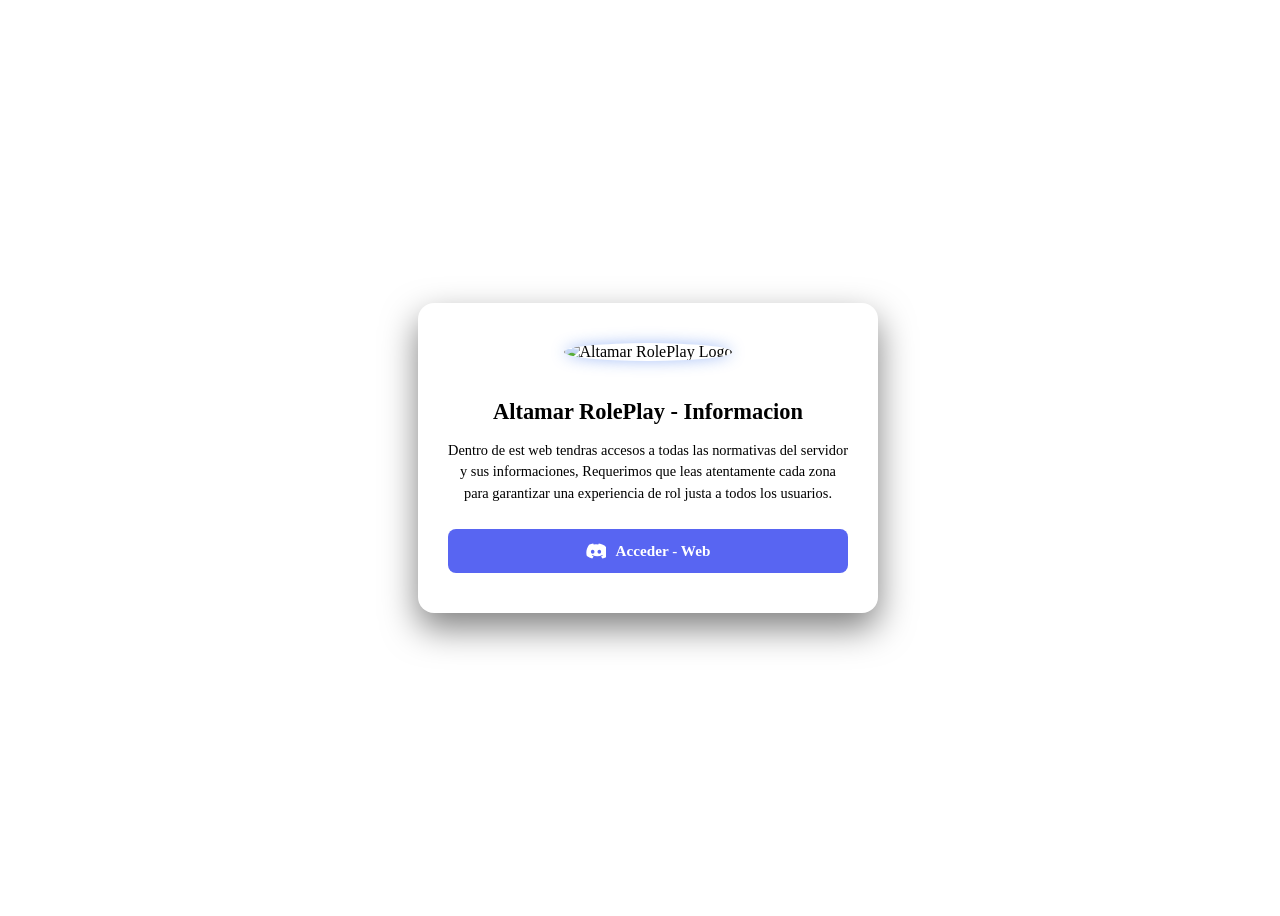
==== index.html @ 5fe55b36 "Add files via upload" ====
<!DOCTYPE html>
<html lang="es">
<head>
    <meta charset="UTF-8">
    <meta name="viewport" content="width=device-width, initial-scale=1.0">
    <title>Altamar RolePlay Community</title>
    <link rel="stylesheet" href="../css/style.css">
    <style>
        .login-wrapper {
            display: flex;
            justify-content: center;
            align-items: center;
            height: 100vh;
            width: 100vw;
            background-color: var(--bg-main);
        }

        .login-card {
            width: 100%;
            max-width: 400px;
            background-color: var(--bg-card);
            border: 1px solid var(--border-color);
            padding: 40px 30px;
            border-radius: 16px;
            text-align: center;
            box-shadow: 0 15px 35px rgba(0, 0, 0, 0.5);
        }

        .server-logo {
            width: 90px;
            height: 90px;
            border-radius: 50%;
            object-fit: cover;
            margin-bottom: 20px;
            border: 2px solid var(--accent);
            box-shadow: 0 0 15px rgba(37, 99, 235, 0.4);
        }

        .login-card h2 {
            font-size: 1.4rem;
            margin-bottom: 10px;
            border: none;
            padding: 0;
        }

        .login-hint {
            color: var(--text-muted);
            font-size: 0.9rem;
            line-height: 1.5;
            margin-bottom: 25px;
        }

        .btn-discord {
            display: flex;
            align-items: center;
            justify-content: center;
            gap: 10px;
            background-color: #5865F2;
            color: white;
            padding: 12px;
            border-radius: 8px;
            text-decoration: none;
            font-weight: bold;
            font-size: 0.95rem;
            transition: background-color 0.2s, transform 0.1s;
        }

        .btn-discord:hover {
            background-color: #4752C4;
        }

        .btn-discord svg {
            width: 20px;
            height: 20px;
            fill: white;
        }
    </style>
</head>
<body>

    <div class="login-wrapper">
        <div class="login-card">
            <!-- Logo oficial de Altamar RolePlay -->
            <img src="https://cdn.discordapp.com/icons/1138972937727250472/ec8e4bc0cabd5a44d026473ccad75d79.png?size=2048" alt="Altamar RolePlay Logo" class="server-logo">
            
            <h2>Altamar RolePlay - Informacion</h2>
            
            <p class="login-hint">
                Dentro de est web tendras accesos a todas las normativas del servidor y sus informaciones, Requerimos que leas atentamente cada zona para garantizar una experiencia de rol justa a todos los usuarios. 
            </p>

            <!-- Botón de Continuar con Discord (Redirige a normativa.html) -->
            <a href="normativa.html" class="btn-discord">
                <svg viewBox="0 0 127.14 96.36">
                    <path d="M107.7,8.07A105.15,105.15,0,0,0,81.47,0a72.06,72.06,0,0,0-3.36,6.83A97.68,97.68,0,0,0,49,6.83,72.37,72.37,0,0,0,45.64,0,105.89,105.89,0,0,0,19.39,8.09C2.79,32.65-1.71,56.6,5.4,80.21h0A105.73,105.73,0,0,0,39.79,96.27,77.77,77.77,0,0,0,48.1,81.3a68.63,68.63,0,0,1-10.85-5.18c.91-.66,1.8-1.34,2.66-2a75.57,75.57,0,0,0,64.32,0c.87.71,1.76,1.39,2.69,2a68.68,68.68,0,0,1-10.87,5.19,77,77,0,0,0,8.31,14.95,105.25,105.25,0,0,0,34.41-16.06c8.11-26.23-3.05-50.08-19.14-66.1ZM42.45,65.69C36.18,65.69,31,60,31,53s5.18-12.72,11.45-12.72S53.9,46,53.88,53,48.72,65.69,42.45,65.69Zm42.24,0C78.41,65.69,73.25,60,73.25,53s5.18-12.72,11.45-12.72S96.14,46,96.11,53,90.94,65.69,84.69,65.69Z"/>
                </svg>
                Acceder - Web       </a>
        </div>
    </div>

</body>
</html>
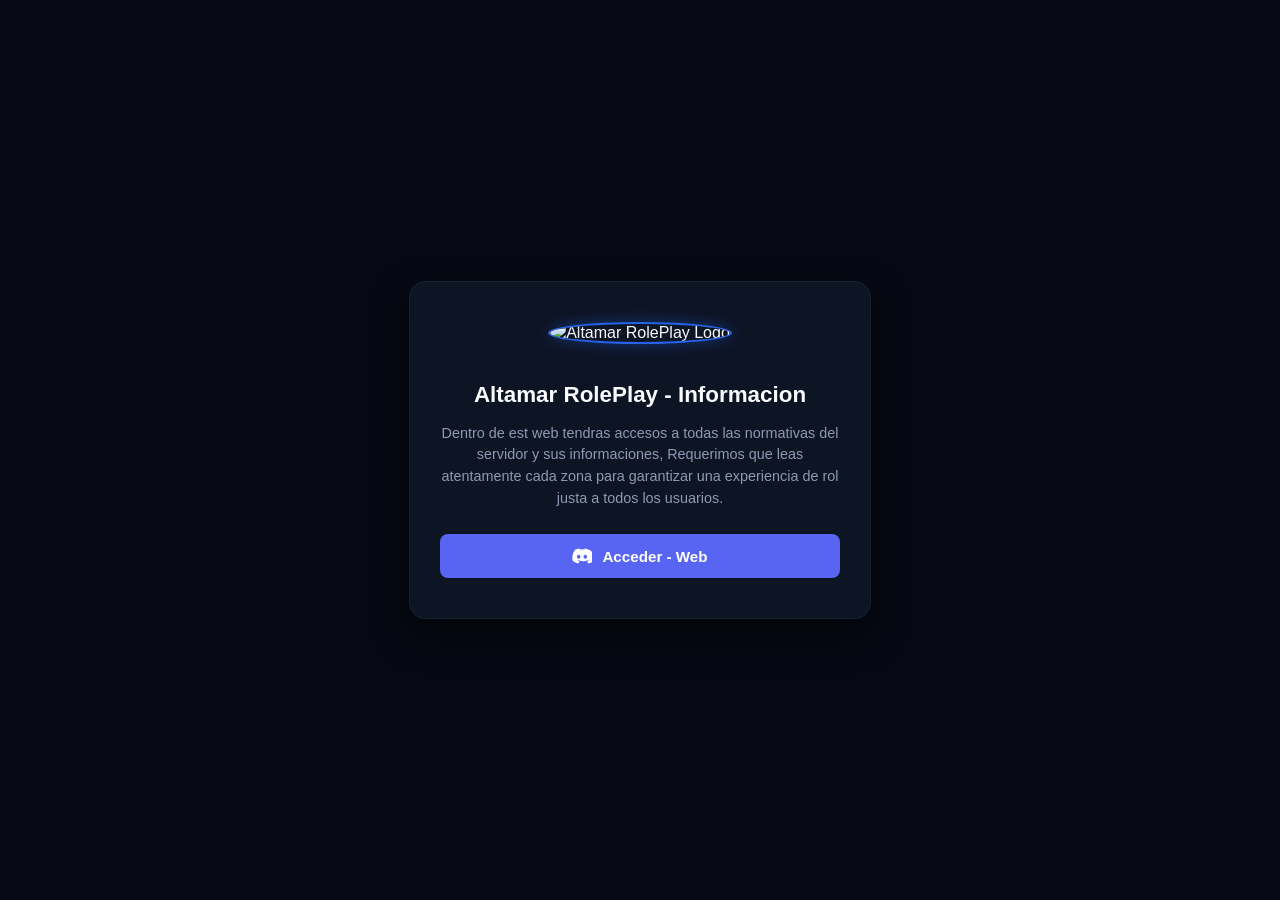
==== commit f8ff8050: "Update stylesheet link in index.html" ====
--- a/index.html
+++ b/index.html
@@ -4,7 +4,7 @@
     <meta charset="UTF-8">
     <meta name="viewport" content="width=device-width, initial-scale=1.0">
     <title>Altamar RolePlay Community</title>
-    <link rel="stylesheet" href="../css/style.css">
+    <link rel="stylesheet" href="/style.css">
     <style>
         .login-wrapper {
             display: flex;
--- a/style.css
+++ b/style.css
@@ -0,0 +1,282 @@
+:root {
+    --bg-main: #060913;
+    --bg-card: #0d1424;
+    --bg-sidebar: #060913;
+    --border-color: #172033;
+    --text-main: #f8fafc;
+    --text-muted: #8c9bb3;
+    --accent: #2563eb;
+    --accent-hover: #1d4ed8;
+    --success: #22c55e;
+}
+
+body {
+    font-family: 'Segoe UI', Tahoma, Geneva, Verdana, sans-serif;
+    background-color: var(--bg-main);
+    color: var(--text-main);
+    margin: 0;
+    display: flex;
+    flex-direction: column;
+    height: 100vh;
+    overflow: hidden;
+}
+
+/* Barra de navegación superior */
+header {
+    height: 65px;
+    background-color: var(--bg-main);
+    border-bottom: 1px solid var(--border-color);
+    display: flex;
+    justify-content: space-between;
+    align-items: center;
+    padding: 0 40px;
+    flex-shrink: 0;
+    z-index: 100;
+}
+
+.logo-area {
+    font-weight: 800;
+    font-size: 1.1rem;
+    color: var(--text-main);
+    display: flex;
+    align-items: center;
+    gap: 12px;
+    letter-spacing: 0.5px;
+}
+
+.nav-links {
+    display: flex;
+    gap: 30px;
+    list-style: none;
+    margin: 0;
+    padding: 0;
+    align-items: center;
+}
+
+.nav-links a {
+    color: var(--text-muted);
+    text-decoration: none;
+    font-size: 0.95rem;
+    font-weight: 500;
+    transition: color 0.2s;
+}
+
+.nav-links a:hover, .nav-links a.active {
+    color: var(--text-main);
+}
+
+/* Botón de menú hamburguesa (para móviles) */
+.menu-toggle {
+    display: none;
+    background: none;
+    border: none;
+    color: var(--text-main);
+    font-size: 1.4rem;
+    cursor: pointer;
+}
+
+/* Layout Principal (Sidebar + Contenido) */
+.main-layout {
+    display: flex;
+    flex: 1;
+    overflow: hidden;
+    position: relative;
+}
+
+/* Barra lateral izquierda */
+sidebar {
+    width: 300px;
+    background-color: var(--bg-sidebar);
+    border-right: 1px solid var(--border-color);
+    padding: 30px 20px;
+    overflow-y: auto;
+    flex-shrink: 0;
+    transition: transform 0.3s ease;
+}
+
+.sidebar-title {
+    font-size: 0.75rem;
+    text-transform: uppercase;
+    color: var(--text-muted);
+    letter-spacing: 1.2px;
+    margin-bottom: 20px;
+    padding-left: 12px;
+    font-weight: 700;
+}
+
+.sidebar-menu {
+    list-style: none;
+    padding: 0;
+    margin: 0;
+}
+
+.sidebar-menu li {
+    margin-bottom: 8px;
+}
+
+.sidebar-menu a {
+    display: block;
+    padding: 12px 16px;
+    color: var(--text-muted);
+    text-decoration: none;
+    border-radius: 8px;
+    font-size: 0.92rem;
+    font-weight: 500;
+    transition: all 0.2s;
+}
+
+.sidebar-menu a:hover {
+    color: var(--text-main);
+}
+
+.sidebar-menu a.active {
+    background-color: var(--bg-card);
+    color: var(--text-main);
+    border: 1px solid var(--border-color);
+}
+
+/* Contenido de la normativa */
+content-area {
+    flex: 1;
+    padding: 40px 60px;
+    overflow-y: auto;
+    max-width: 950px;
+}
+
+.search-bar {
+    position: relative;
+    margin-bottom: 35px;
+}
+
+.search-bar input {
+    width: 100%;
+    background-color: var(--bg-card);
+    border: 1px solid var(--border-color);
+    padding: 14px 20px 14px 45px;
+    border-radius: 10px;
+    color: var(--text-main);
+    font-size: 0.95rem;
+    box-sizing: border-box;
+}
+
+.search-bar input:focus {
+    outline: none;
+    border-color: var(--accent);
+}
+
+.meta-info {
+    display: flex;
+    gap: 25px;
+    font-size: 0.85rem;
+    color: var(--text-muted);
+    margin-bottom: 30px;
+    align-items: center;
+}
+
+.badge-vigente {
+    color: var(--success);
+    display: flex;
+    align-items: center;
+    gap: 6px;
+    font-weight: 500;
+}
+
+h1 {
+    font-size: 2.5rem;
+    margin-top: 0;
+    margin-bottom: 12px;
+    font-weight: 800;
+    letter-spacing: -0.5px;
+}
+
+h3 {
+    margin-top: 35px;
+    font-size: 1.2rem;
+    color: var(--text-main);
+    font-weight: 700;
+}
+
+p {
+    color: var(--text-muted);
+    line-height: 1.7;
+    font-size: 0.95rem;
+    margin-bottom: 16px;
+}
+
+/* Estilo de texto plano y limpio para normativas y conceptos */
+.concept-item {
+    background-color: transparent;
+    border: none;
+    padding: 0;
+    margin-bottom: 30px;
+}
+
+.concept-item h3 {
+    margin-top: 0;
+    color: var(--text-main);
+    font-size: 1.15rem;
+    border-bottom: none;
+    padding-bottom: 0;
+    margin-bottom: 8px;
+    font-weight: 700;
+}
+
+.concept-item p { 
+    color: var(--text-muted); 
+    font-size: 0.95rem; 
+    line-height: 1.7; 
+    margin: 0; 
+}
+
+/* ==========================================
+   DISEÑO ADAPTADO PARA CELULARES (MÓVILES)
+   ========================================== */
+@media (max-width: 768px) {
+    header {
+        padding: 0 20px;
+        height: 60px;
+    }
+
+    /* Oculta los enlaces fijos secundarios en móvil si es necesario, 
+       manteniendo el logo y el menú hamburguesa */
+    .nav-links li:not(.dropdown) {
+        display: none; 
+    }
+
+    .menu-toggle {
+        display: block;
+    }
+
+    .logo-area {
+        font-size: 0.9rem;
+    }
+
+    .main-layout {
+        flex-direction: column;
+    }
+
+    sidebar {
+        position: absolute;
+        top: 0;
+        left: 0;
+        bottom: 0;
+        z-index: 1000;
+        width: 260px;
+        transform: translateX(-100%);
+        background-color: var(--bg-main);
+        border-right: 1px solid var(--border-color);
+        box-shadow: 10px 0 30px rgba(0,0,0,0.8);
+    }
+
+    sidebar.mobile-open {
+        transform: translateX(0);
+    }
+
+    content-area {
+        padding: 25px 20px;
+    }
+
+    h1 {
+        font-size: 2rem;
+    }
+}
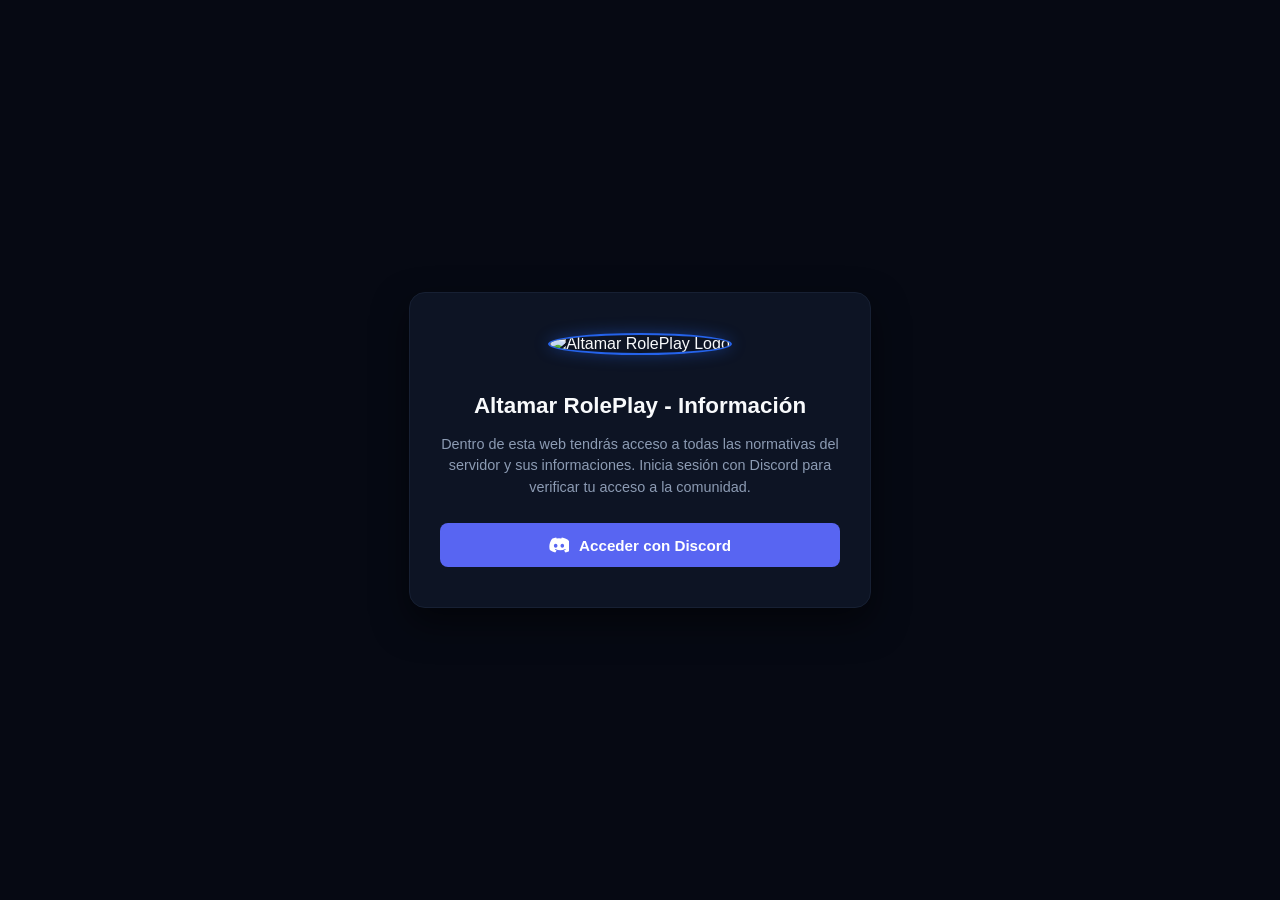
==== commit 3ea7e235: "Update index.html" ====
--- a/index.html
+++ b/index.html
@@ -41,6 +41,7 @@
             margin-bottom: 10px;
             border: none;
             padding: 0;
+            color: var(--text-main);
         }
 
         .login-hint {
@@ -83,20 +84,31 @@
             <!-- Logo oficial de Altamar RolePlay -->
             <img src="https://cdn.discordapp.com/icons/1138972937727250472/ec8e4bc0cabd5a44d026473ccad75d79.png?size=2048" alt="Altamar RolePlay Logo" class="server-logo">
             
-            <h2>Altamar RolePlay - Informacion</h2>
+            <h2>Altamar RolePlay - Información</h2>
             
             <p class="login-hint">
-                Dentro de est web tendras accesos a todas las normativas del servidor y sus informaciones, Requerimos que leas atentamente cada zona para garantizar una experiencia de rol justa a todos los usuarios. 
+                Dentro de esta web tendrás acceso a todas las normativas del servidor y sus informaciones. Inicia sesión con Discord para verificar tu acceso a la comunidad.
             </p>
 
-            <!-- Botón de Continuar con Discord (Redirige a normativa.html) -->
-            <a href="normativa.html" class="btn-discord">
+            <!-- Botón de Continuar con Discord OAuth2 -->
+            <a href="#" id="loginBtn" class="btn-discord">
                 <svg viewBox="0 0 127.14 96.36">
                     <path d="M107.7,8.07A105.15,105.15,0,0,0,81.47,0a72.06,72.06,0,0,0-3.36,6.83A97.68,97.68,0,0,0,49,6.83,72.37,72.37,0,0,0,45.64,0,105.89,105.89,0,0,0,19.39,8.09C2.79,32.65-1.71,56.6,5.4,80.21h0A105.73,105.73,0,0,0,39.79,96.27,77.77,77.77,0,0,0,48.1,81.3a68.63,68.63,0,0,1-10.85-5.18c.91-.66,1.8-1.34,2.66-2a75.57,75.57,0,0,0,64.32,0c.87.71,1.76,1.39,2.69,2a68.68,68.68,0,0,1-10.87,5.19,77,77,0,0,0,8.31,14.95,105.25,105.25,0,0,0,34.41-16.06c8.11-26.23-3.05-50.08-19.14-66.1ZM42.45,65.69C36.18,65.69,31,60,31,53s5.18-12.72,11.45-12.72S53.9,46,53.88,53,48.72,65.69,42.45,65.69Zm42.24,0C78.41,65.69,73.25,60,73.25,53s5.18-12.72,11.45-12.72S96.14,46,96.11,53,90.94,65.69,84.69,65.69Z"/>
                 </svg>
-                Acceder - Web       </a>
+                Acceder con Discord
+            </a>
         </div>
     </div>
 
+    <script>
+        const CLIENT_ID = '1548726840904917002'; 
+        const REDIRECT_URI = 'https://altrpcm.netlify.app/normativa';
+
+        document.getElementById('loginBtn').addEventListener('click', (e) => {
+            e.preventDefault();
+            const discordOAuthUrl = `https://discord.com/api/oauth2/authorize?client_id=${CLIENT_ID}&redirect_uri=${encodeURIComponent(REDIRECT_URI)}&response_type=token&scope=identify%20guilds%20guilds.members.read`;
+            window.location.href = discordOAuthUrl;
+        });
+    </script>
 </body>
 </html>
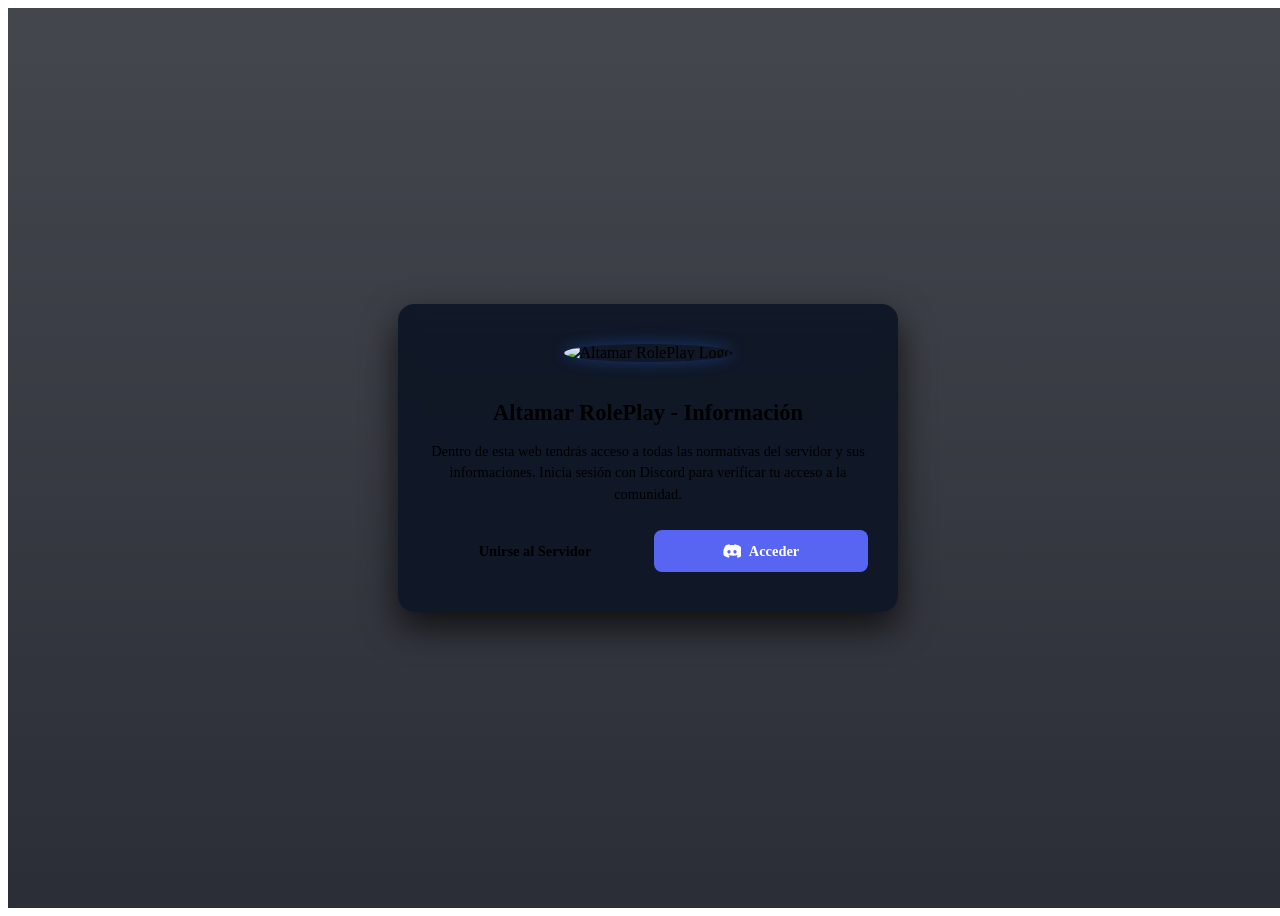
==== commit cd399d66: "Update index.html" ====
--- a/index.html
+++ b/index.html
@@ -4,7 +4,7 @@
     <meta charset="UTF-8">
     <meta name="viewport" content="width=device-width, initial-scale=1.0">
     <title>Altamar RolePlay Community</title>
-    <link rel="stylesheet" href="/style.css">
+    <link rel="stylesheet" href="../css/style.css">
     <style>
         .login-wrapper {
             display: flex;
@@ -12,18 +12,23 @@
             align-items: center;
             height: 100vh;
             width: 100vw;
-            background-color: var(--bg-main);
+            /* Fondo con la imagen solicitada y capa oscura translúcida */
+            background: linear-gradient(rgba(6, 9, 19, 0.75), rgba(6, 9, 19, 0.85)), 
+                        url('https://cdn.discordapp.com/attachments/1527876767199662181/1559632180899225601/ENCUESTA_APERTURA.png?ex=6acfc828&is=6ace76a8&hm=ada53ea4278453a5add8158357a7c96a2bc2be50e11e12e696245cd780a463c3&');
+            background-size: cover;
+            background-position: center;
         }
 
         .login-card {
             width: 100%;
-            max-width: 400px;
-            background-color: var(--bg-card);
+            max-width: 440px;
+            background-color: rgba(13, 20, 36, 0.9);
+            backdrop-filter: blur(10px);
             border: 1px solid var(--border-color);
             padding: 40px 30px;
             border-radius: 16px;
             text-align: center;
-            box-shadow: 0 15px 35px rgba(0, 0, 0, 0.5);
+            box-shadow: 0 15px 35px rgba(0, 0, 0, 0.7);
         }
 
         .server-logo {
@@ -51,19 +56,26 @@
             margin-bottom: 25px;
         }
 
+        .login-buttons {
+            display: flex;
+            gap: 12px;
+            justify-content: center;
+        }
+
         .btn-discord {
             display: flex;
             align-items: center;
             justify-content: center;
-            gap: 10px;
+            gap: 8px;
             background-color: #5865F2;
             color: white;
-            padding: 12px;
+            padding: 12px 16px;
             border-radius: 8px;
             text-decoration: none;
             font-weight: bold;
-            font-size: 0.95rem;
+            font-size: 0.9rem;
             transition: background-color 0.2s, transform 0.1s;
+            flex: 1;
         }
 
         .btn-discord:hover {
@@ -71,9 +83,31 @@
         }
 
         .btn-discord svg {
-            width: 20px;
-            height: 20px;
+            width: 18px;
+            height: 18px;
             fill: white;
+            flex-shrink: 0;
+        }
+
+        .btn-join {
+            display: flex;
+            align-items: center;
+            justify-content: center;
+            background-color: var(--bg-main);
+            color: var(--text-main);
+            border: 1px solid var(--border-color);
+            padding: 12px 16px;
+            border-radius: 8px;
+            text-decoration: none;
+            font-weight: bold;
+            font-size: 0.9rem;
+            transition: all 0.2s;
+            flex: 1;
+        }
+
+        .btn-join:hover {
+            background-color: var(--border-color);
+            border-color: var(--text-muted);
         }
     </style>
 </head>
@@ -90,13 +124,19 @@
                 Dentro de esta web tendrás acceso a todas las normativas del servidor y sus informaciones. Inicia sesión con Discord para verificar tu acceso a la comunidad.
             </p>
 
-            <!-- Botón de Continuar con Discord OAuth2 -->
-            <a href="#" id="loginBtn" class="btn-discord">
-                <svg viewBox="0 0 127.14 96.36">
-                    <path d="M107.7,8.07A105.15,105.15,0,0,0,81.47,0a72.06,72.06,0,0,0-3.36,6.83A97.68,97.68,0,0,0,49,6.83,72.37,72.37,0,0,0,45.64,0,105.89,105.89,0,0,0,19.39,8.09C2.79,32.65-1.71,56.6,5.4,80.21h0A105.73,105.73,0,0,0,39.79,96.27,77.77,77.77,0,0,0,48.1,81.3a68.63,68.63,0,0,1-10.85-5.18c.91-.66,1.8-1.34,2.66-2a75.57,75.57,0,0,0,64.32,0c.87.71,1.76,1.39,2.69,2a68.68,68.68,0,0,1-10.87,5.19,77,77,0,0,0,8.31,14.95,105.25,105.25,0,0,0,34.41-16.06c8.11-26.23-3.05-50.08-19.14-66.1ZM42.45,65.69C36.18,65.69,31,60,31,53s5.18-12.72,11.45-12.72S53.9,46,53.88,53,48.72,65.69,42.45,65.69Zm42.24,0C78.41,65.69,73.25,60,73.25,53s5.18-12.72,11.45-12.72S96.14,46,96.11,53,90.94,65.69,84.69,65.69Z"/>
-                </svg>
-                Acceder con Discord
-            </a>
+            <!-- Botones de Acceso y Unirse -->
+            <div class="login-buttons">
+                <a href="https://discord.gg/2CD4DW3j5n" target="_blank" class="btn-join">
+                    Unirse al Servidor
+                </a>
+                
+                <a href="#" id="loginBtn" class="btn-discord">
+                    <svg viewBox="0 0 127.14 96.36">
+                        <path d="M107.7,8.07A105.15,105.15,0,0,0,81.47,0a72.06,72.06,0,0,0-3.36,6.83A97.68,97.68,0,0,0,49,6.83,72.37,72.37,0,0,0,45.64,0,105.89,105.89,0,0,0,19.39,8.09C2.79,32.65-1.71,56.6,5.4,80.21h0A105.73,105.73,0,0,0,39.79,96.27,77.77,77.77,0,0,0,48.1,81.3a68.63,68.63,0,0,1-10.85-5.18c.91-.66,1.8-1.34,2.66-2a75.57,75.57,0,0,0,64.32,0c.87.71,1.76,1.39,2.69,2a68.68,68.68,0,0,1-10.87,5.19,77,77,0,0,0,8.31,14.95,105.25,105.25,0,0,0,34.41-16.06c8.11-26.23-3.05-50.08-19.14-66.1ZM42.45,65.69C36.18,65.69,31,60,31,53s5.18-12.72,11.45-12.72S53.9,46,53.88,53,48.72,65.69,42.45,65.69Zm42.24,0C78.41,65.69,73.25,60,73.25,53s5.18-12.72,11.45-12.72S96.14,46,96.11,53,90.94,65.69,84.69,65.69Z"/>
+                    </svg>
+                    Acceder
+                </a>
+            </div>
         </div>
     </div>
 
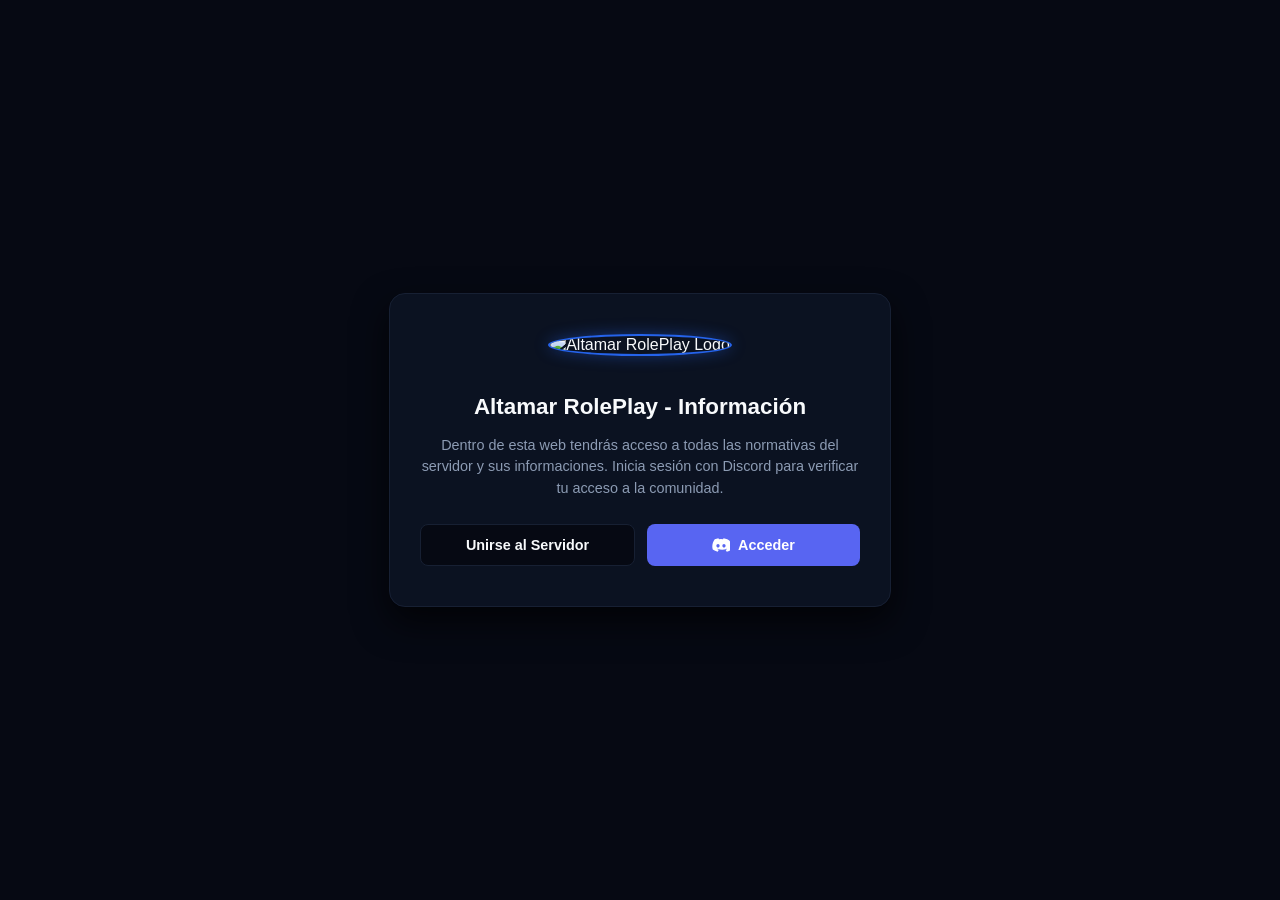
==== commit 45e89133: "Update index.html" ====
--- a/index.html
+++ b/index.html
@@ -4,7 +4,7 @@
     <meta charset="UTF-8">
     <meta name="viewport" content="width=device-width, initial-scale=1.0">
     <title>Altamar RolePlay Community</title>
-    <link rel="stylesheet" href="../css/style.css">
+    <link rel="stylesheet" href="/style.css">
     <style>
         .login-wrapper {
             display: flex;
--- a/style.css
+++ b/style.css
@@ -0,0 +1,316 @@
+:root {
+    --bg-main: #060913;
+    --bg-card: #0d1424;
+    --bg-sidebar: #060913;
+    --border-color: #172033;
+    --text-main: #f8fafc;
+    --text-muted: #8c9bb3;
+    --accent: #2563eb;
+    --accent-hover: #1d4ed8;
+    --success: #22c55e;
+}
+
+body {
+    font-family: 'Segoe UI', Tahoma, Geneva, Verdana, sans-serif;
+    background-color: var(--bg-main);
+    color: var(--text-main);
+    margin: 0;
+    display: flex;
+    flex-direction: column;
+    height: 100vh;
+    overflow: hidden;
+}
+
+header {
+    height: 65px;
+    background-color: var(--bg-main);
+    border-bottom: 1px solid var(--border-color);
+    display: flex;
+    justify-content: space-between;
+    align-items: center;
+    padding: 0 40px;
+    flex-shrink: 0;
+    z-index: 100;
+}
+
+.logo-area {
+    font-weight: 800;
+    font-size: 1.1rem;
+    color: var(--text-main);
+    display: flex;
+    align-items: center;
+    gap: 12px;
+}
+
+.nav-links {
+    display: flex;
+    gap: 30px;
+    list-style: none;
+    margin: 0;
+    padding: 0;
+    align-items: center;
+}
+
+.nav-links a {
+    color: var(--text-muted);
+    text-decoration: none;
+    font-size: 0.95rem;
+    font-weight: 500;
+    transition: color 0.2s;
+}
+
+.nav-links a:hover, .nav-links a.active {
+    color: var(--text-main);
+}
+
+.btn-policial {
+    background-color: #ffffff !important;
+    color: #000000 !important;
+    border: none;
+    padding: 8px 16px;
+    border-radius: 6px;
+    font-weight: 700;
+    font-size: 0.9rem;
+    cursor: pointer;
+    text-decoration: none;
+    display: inline-flex;
+    align-items: center;
+}
+
+.btn-policial:hover {
+    background-color: #e2e8f0 !important;
+}
+
+.menu-toggle {
+    display: none;
+    background: none;
+    border: none;
+    color: var(--text-main);
+    font-size: 1.4rem;
+    cursor: pointer;
+}
+
+.main-layout {
+    display: flex;
+    flex: 1;
+    overflow: hidden;
+    position: relative;
+}
+
+sidebar {
+    width: 300px;
+    background-color: var(--bg-sidebar);
+    border-right: 1px solid var(--border-color);
+    padding: 30px 20px;
+    overflow-y: auto;
+    flex-shrink: 0;
+    transition: transform 0.3s ease;
+}
+
+.sidebar-title {
+    font-size: 0.75rem;
+    text-transform: uppercase;
+    color: var(--text-muted);
+    letter-spacing: 1.2px;
+    margin-bottom: 20px;
+    padding-left: 12px;
+    font-weight: 700;
+}
+
+.sidebar-menu {
+    list-style: none;
+    padding: 0;
+    margin: 0;
+}
+
+.sidebar-menu li {
+    margin-bottom: 8px;
+}
+
+.sidebar-menu a {
+    display: block;
+    padding: 12px 16px;
+    color: var(--text-muted);
+    text-decoration: none;
+    border-radius: 8px;
+    font-size: 0.92rem;
+    font-weight: 500;
+}
+
+.sidebar-menu a:hover, .sidebar-menu a.active {
+    background-color: var(--bg-card);
+    color: var(--text-main);
+    border: 1px solid var(--border-color);
+}
+
+content-area {
+    flex: 1;
+    padding: 40px 60px;
+    overflow-y: auto;
+    max-width: 950px;
+}
+
+.search-bar {
+    position: relative;
+    margin-bottom: 35px;
+}
+
+.search-bar input {
+    width: 100%;
+    background-color: var(--bg-card);
+    border: 1px solid var(--border-color);
+    padding: 14px 20px 14px 45px;
+    border-radius: 10px;
+    color: var(--text-main);
+    font-size: 0.95rem;
+    box-sizing: border-box;
+}
+
+.meta-info {
+    display: flex;
+    gap: 25px;
+    font-size: 0.85rem;
+    color: var(--text-muted);
+    margin-bottom: 30px;
+    align-items: center;
+}
+
+.badge-vigente {
+    color: var(--success);
+    display: flex;
+    align-items: center;
+    gap: 6px;
+    font-weight: 500;
+}
+
+h1 {
+    font-size: 2.5rem;
+    margin-top: 0;
+    margin-bottom: 12px;
+    font-weight: 800;
+}
+
+h3 {
+    margin-top: 35px;
+    font-size: 1.2rem;
+    color: var(--text-main);
+}
+
+p {
+    color: var(--text-muted);
+    line-height: 1.7;
+    font-size: 0.95rem;
+}
+
+/* ==========================================
+   AVISOS DE MANTENIMIENTO CON FONDO NEGRO Y LETRAS RAINBOW
+   ========================================== */
+@keyframes rainbowAnimation {
+    0% { filter: hue-rotate(0deg); }
+    100% { filter: hue-rotate(360deg); }
+}
+
+.maintenance-container {
+    background-color: #000000;
+    border: 1px solid var(--border-color);
+    border-radius: 12px;
+    padding: 50px 40px;
+    text-align: center;
+    margin-top: 25px;
+    box-shadow: 0 10px 30px rgba(0, 0, 0, 0.9);
+}
+
+.maintenance-container h2 {
+    font-size: 1.8rem;
+    margin-top: 0;
+    margin-bottom: 15px;
+    font-weight: 800;
+    background: linear-gradient(to right, #ff2a2a, #ff7a00, #ffd700, #00e676, #00b0ff, #7c4dff, #ff2a2a);
+    -webkit-background-clip: text;
+    -webkit-text-fill-color: transparent;
+    background-size: 400% auto;
+    animation: rainbowAnimation 6s linear infinite;
+}
+
+.maintenance-container p {
+    font-size: 1.1rem;
+    max-width: 650px;
+    margin: 0 auto;
+    line-height: 1.6;
+    background: linear-gradient(to right, #00b0ff, #00e676, #ffd700, #ff7a00, #ff2a2a, #7c4dff, #00b0ff);
+    -webkit-background-clip: text;
+    -webkit-text-fill-color: transparent;
+    background-size: 400% auto;
+    animation: rainbowAnimation 8s linear infinite;
+    font-weight: 600;
+}
+
+.form-container {
+    background-color: var(--bg-card);
+    border: 1px solid var(--border-color);
+    padding: 30px;
+    border-radius: 12px;
+    max-width: 650px;
+    margin-top: 15px;
+}
+
+.form-group {
+    margin-bottom: 20px;
+}
+
+.form-group label {
+    display: block;
+    color: var(--text-main);
+    font-weight: 600;
+    font-size: 0.9rem;
+    margin-bottom: 8px;
+}
+
+.form-group input, .form-group textarea {
+    width: 100%;
+    background-color: var(--bg-main);
+    border: 1px solid var(--border-color);
+    padding: 12px 16px;
+    border-radius: 8px;
+    color: var(--text-main);
+    font-size: 0.95rem;
+    box-sizing: border-box;
+    font-family: inherit;
+}
+
+.btn-enviar-multa {
+    background-color: var(--accent);
+    color: white;
+    border: none;
+    padding: 12px 24px;
+    border-radius: 8px;
+    font-weight: bold;
+    font-size: 1rem;
+    cursor: pointer;
+    width: 100%;
+}
+
+.success-msg {
+    color: var(--success);
+    margin-top: 15px;
+    font-weight: 600;
+    text-align: center;
+    display: none;
+}
+
+@media (max-width: 768px) {
+    header { padding: 0 20px; height: 60px; }
+    .nav-links li:not(.dropdown):not(:has(.btn-policial)) { display: none; }
+    .menu-toggle { display: block; }
+    .main-layout { flex-direction: column; }
+    sidebar {
+        position: absolute;
+        top: 0; left: 0; bottom: 0; z-index: 1000;
+        width: 260px;
+        transform: translateX(-100%);
+        background-color: var(--bg-main);
+        box-shadow: 10px 0 30px rgba(0,0,0,0.8);
+    }
+    sidebar.mobile-open { transform: translateX(0); }
+    content-area { padding: 25px 20px; }
+}
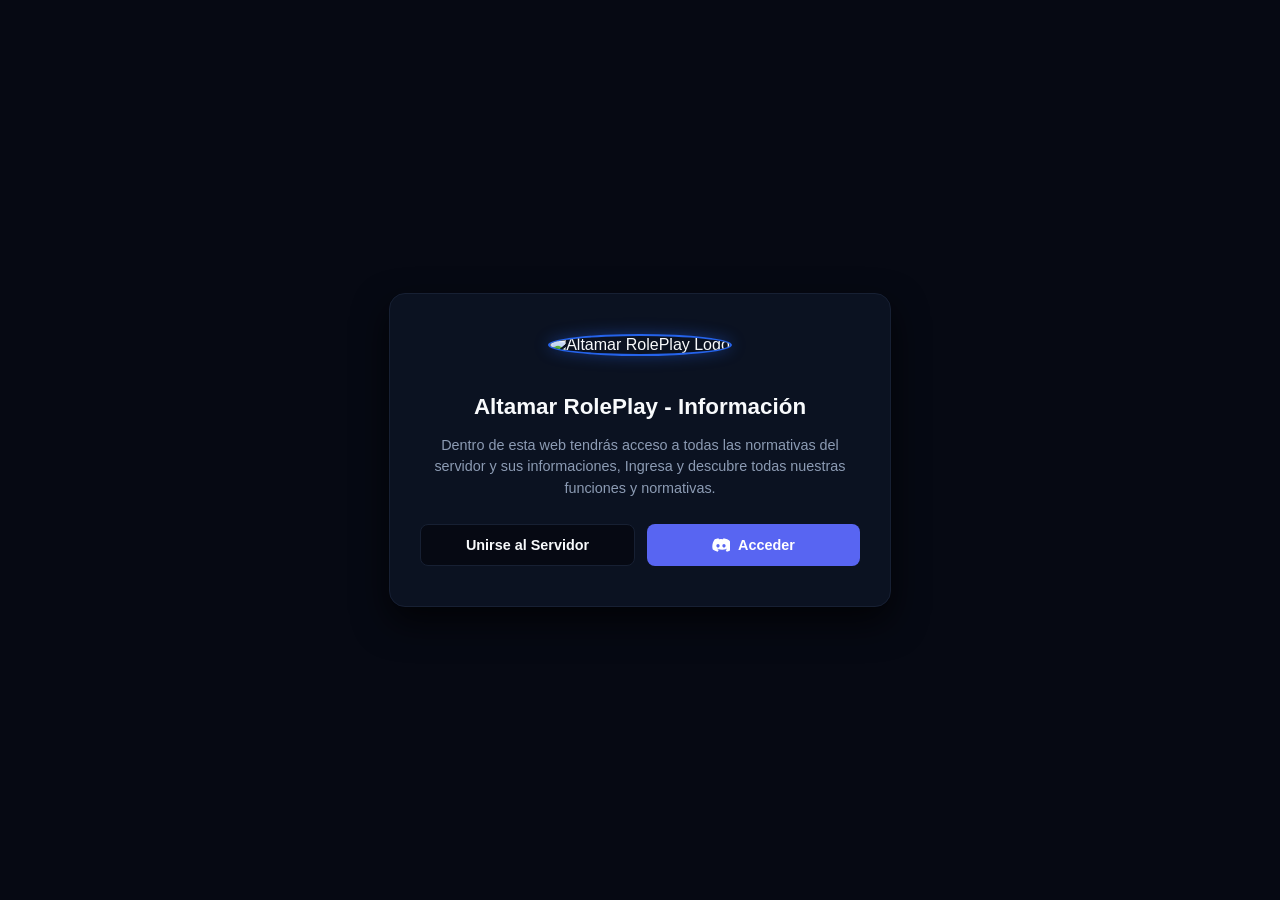
==== commit beabcbf8: "Update index.html" ====
--- a/index.html
+++ b/index.html
@@ -121,7 +121,7 @@
             <h2>Altamar RolePlay - Información</h2>
             
             <p class="login-hint">
-                Dentro de esta web tendrás acceso a todas las normativas del servidor y sus informaciones. Inicia sesión con Discord para verificar tu acceso a la comunidad.
+                Dentro de esta web tendrás acceso a todas las normativas del servidor y sus informaciones, Ingresa y descubre todas nuestras funciones y normativas.
             </p>
 
             <!-- Botones de Acceso y Unirse -->
